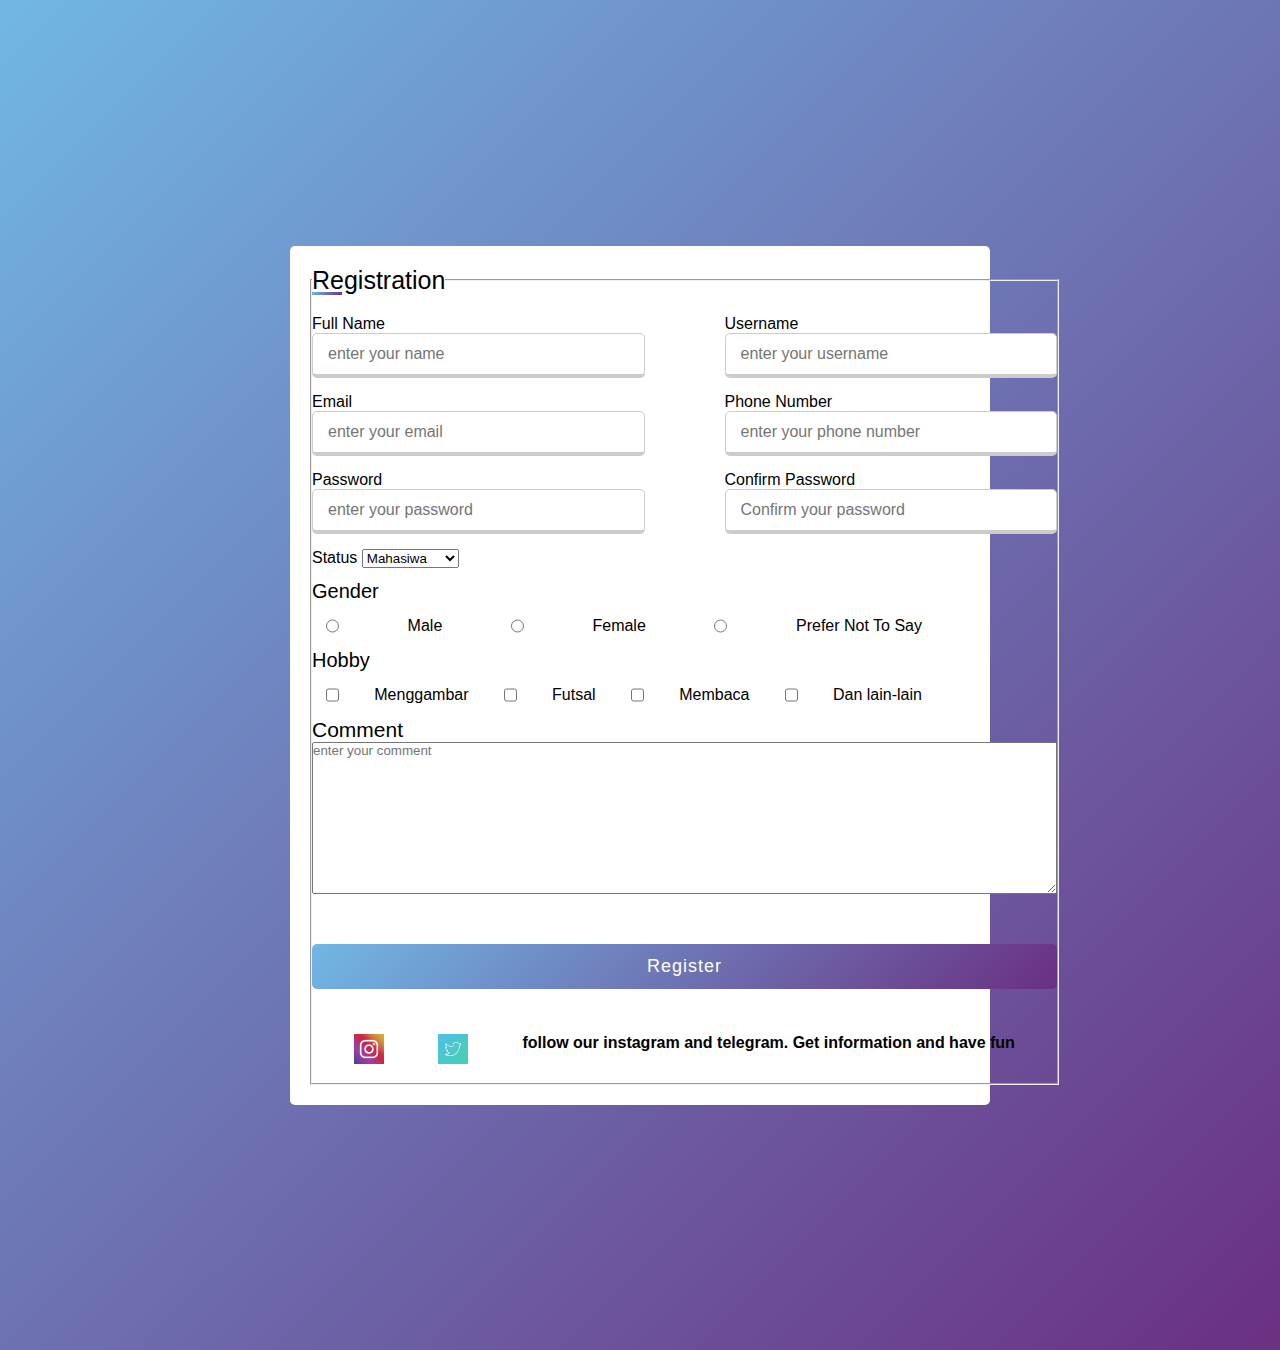
==== index.html @ c8a98d93 "Rename tugas2.html to index.html" ====
<!DOCTYPE html>
<html lang="en">
<head>
    <meta charset="UTF-8">
    <meta http-equiv="X-UA-Compatible" content="IE=edge">
    <meta name="viewport" content="width=device-width, initial-scale=1.0">
    <title>The SS Of The Human</title>
    <link rel="stylesheet" href="style.css">
</head>
<body>
    
    <div class="container" >
        <fieldset> <legend><div class="title">Registration</div></legend>
        <form action="#">
             <div class="user-details">
                <div class="input-box">
                    <span class="detail">
                        <label for="name">Full Name</label>
                    </span>
                   <input type="text" id="name" placeholder="enter your name" required>
                </div>
                <div class="input-box">
                    <span class="detail">
                        <label for="username">Username</label>
                    </span>
                   <input type="text" id="username" placeholder="enter your username" required>
                </div>
                
                <div class="input-box">
                    <span class="detail">
                        <label for="email">Email</label>
                    </span>
                    <input type="email" id="email" placeholder="enter your email" required>
                </div>
                <div class="input-box">
                    <span class="detail">
                        <label for="phone">Phone Number</label>
                    </span>
                   <input type="number" id="phone" placeholder="enter your phone number" required>
                </div>
                <div class="input-box">
                    <span class="detail">
                        <label for="password">Password</label>
                    </span>
                    <input type="password" id="password" placeholder="enter your password" required>
                </div>
                <div class="input-box">
                    
                    <span class="detail">
                        <label for="confirm password">Confirm Password</label>
                    </span>
                   <input type="password" id="confirm password" placeholder="Confirm your password" required>
                </div>
                <div class="status-detail">
                    <div class="box">
                    <span class="status-title"></span>
                </div>
                        <label for="status">Status</label>
                  <select name="dd" id="dd">
                       <option value="status">Mahasiwa</option>
                       <option value="status">Karyawan</option>
                       <option value="status">Wiraswasta</option>
                       <option value="status">Dan lain-lain</option>
                   </select>
                
            </div>
            </div>
       
            <div class="gender-detail">
                <span class="gender-title">Gender</span>
                <div class="category">
                    <input type="radio" name="gender"><label for=">
                        <span class="dot one"></span>
                        <span class="gender">Male</span>
                    </label>  
                    <input type="radio"  name="gender">
                    <label for=">
                        <span class="dot one"></span>
                        <span class="gender">Female</span>
                    </label>
                  
                    <input type="radio" name="gender"><label for=">
                        <span class="dot one"></span>
                        <span class="gender">Prefer Not To Say</span>
                    </label>
                </div>
            </div>
            <div class="hobby-detail">
                <span class="hobby-title">Hobby</span>
                    <div class="category">
                        <input type="checkbox" name="kegemaran" id="suka">
                        <label for="suka">
                       <span class="hobby">Menggambar</span>
                    </label>
                    <input type="checkbox" name="kegemaran" id="suka">
                        <label for="suka">
                       <span class="hobby">Futsal</span>
                    </label>
                    <input type="checkbox" name="kegemaran" id="suka">
                        <label for="suka">
                       <span class="hobby">Membaca</span>
                    </label>
                    <input type="checkbox" name="kegemaran" id="suka">
                        <label for="suka">
                       <span class="hobby">Dan lain-lain</span>
                    </label>
                </div>
                
            </div>
            <div class="comment-detail">
                <div class="input">
                <span class="detail">
                   </span>
                </div>
                <label for="kritik">Comment</label>
                  <div class="box-area"><textarea  name="kritik" id="kritik" cols="91" rows="10" placeholder="enter your comment" required></textarea>
               </div>
            </div>
         
            <div class="button">
                <input type="submit" value="Register">
            </div>
            <div class="social-akun">
                <a href="https://instagram.com/sofiearianti9818"><img src="insta1.jpg" width="30px" height="30px"></a>
                <a href=" https://twitter.com/sofieariantii?s=08"><img src="twitter.jpg" width="30px" height="30px"></a>
            <h4>follow our instagram and telegram. Get information and have fun</h4>   
            </div>
        </div>
        
        </form>

    </div>

</body>
</html>
---- style.css ----
*{
    margin: 0;
    padding: 0;
    box-sizing: border-box;
    font-family: 'Poppins',sans-serif;
}
body{
    display: flex;
    height: 150vh;
    justify-content: center;
    align-items: center;
    padding: 10px;
    background: linear-gradient(135deg, #71b7e6, #6a3081);
} 
.container{
    max-width:  700px;
    width: 100%;
    background: #fff;
    padding: 20px 20px;
    border-radius: 5px;
}
.container .title{
    font-size: 25px;
    font-weight: 500;
    position: relative;
}
.container .title::before{
    content: '';
    position: absolute;
    left: 0;
    bottom: 0;
    height: 3px;
    width: 30px;
    background: linear-gradient(135deg, #71b7e6, #6a3081) ;
}
.container form .user-details{
    display: flex;
    flex-wrap: wrap;
    justify-content: space-between;
    margin: 20px 0 12px 0;
}
form .user-details .input-box{
   margin-bottom: 15px;
    width: calc(100% / 2 - 40px);
}
.user-details .input-box .details{
    display: block;
    font-weight: 500;
    margin-bottom: 5px;
}
.user-details .input-box input{
    height: 45px;
    width: 100%;
    outline: none;
    border-radius: 5px;
    border: 1px solid#ccc;
    padding-left: 15px;
    font-size: 16px;
    border-bottom-width: 4px;
    transition: all 0.3s ease;
}
.user-details .input-box input:focus,
.user-details .input-box input:valid{
    border-color: #9b59b6;
}
form .gender-detail .gender-title{
    font-size: 20px;
    font-weight: 500;
}
form .gender-detail .category{
    display: flex;
    width: 80%;
    margin: 14px;
    justify-content: space-between;
}
.gender-detail .category label{
display: flex;
align-items: center;
}
.gender-detail .category label{

}
form .button{
    height: 45px;
    margin: 45px 0;
}
form .button input{
    height: 100%;
    width: 100%;
    outline: none;
    color: #fff;
    border: none;
    font-size: 18px;
    font-weight: 500;
    border-radius: 5px;
    letter-spacing: 1px;
    background: linear-gradient(135deg, #71b7e6, #6a3081);
}
form .button input:hover{
    background: linear-gradient(-135deg, #71b7e6, #6a3081);
}
form .status-detail .status-title{
    font-size: 18px;
    font-weight: 500;
    border-radius: 5px;
    height: 45px;
    margin: 45px 0;
  
  
    
}

form .comment-detail{
    display: flex;
    flex-wrap: wrap;
    align-content: space-between;
    font-size: 21px;
    
}
.comment-detail .box-area{
    width: calc(100% / 1 - 20px);
    outline: none;
   
}
.comment-detail .box-area:focus,
.comment-detail .box-area:valid{
    border-color: #9b59b6;
}
form .hobby-detail .hobby-title{
    font-size: 20px;
    font-weight: 500;
}
form .hobby-detail .category{
    display: flex;
    width: 80%;
    margin: 14px;
    justify-content: space-between;
}
.hobby-detail .category label{
display: flex;
align-items: center;
}
.social-akun{
    align-content: center;
    display: flex;
    flex-wrap: wrap;
    justify-content: space-around;
    margin: 15px;
}
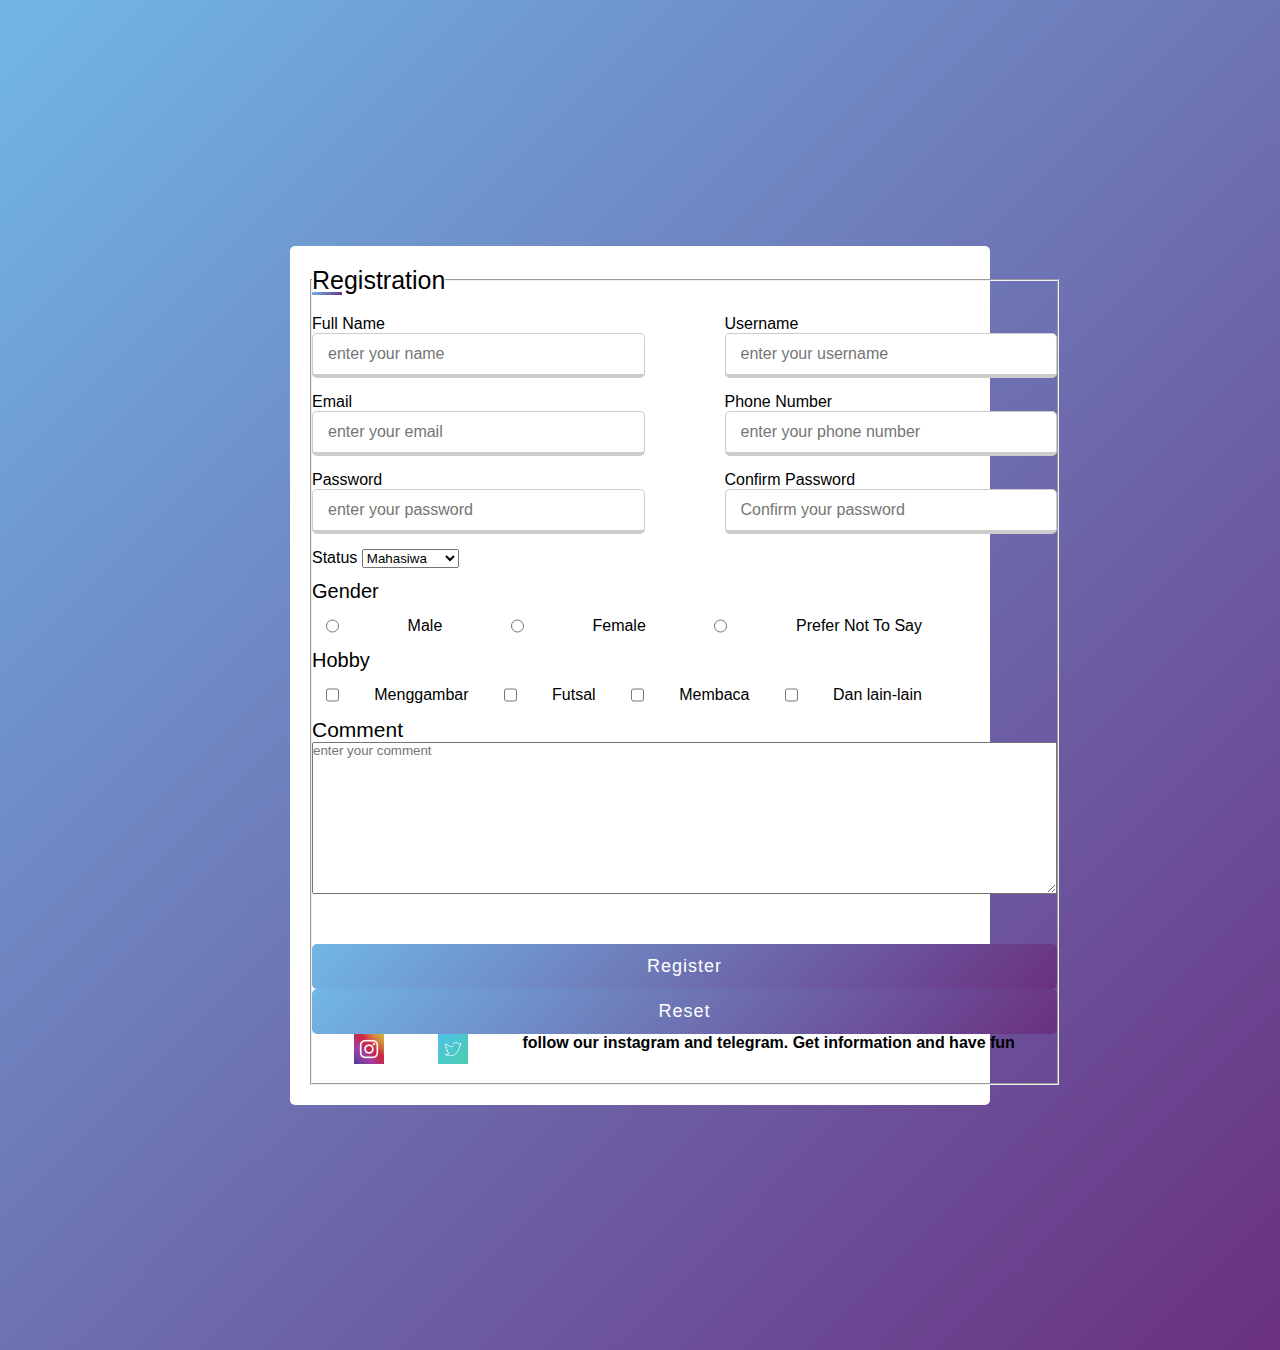
==== commit fbde07a6: "Update index.html" ====
--- a/index.html
+++ b/index.html
@@ -118,7 +118,7 @@
             </div>
          
             <div class="button">
-                <input type="submit" value="Register">
+                <input type="submit" value="Register"><input type="reset" value="Reset">
             </div>
             <div class="social-akun">
                 <a href="https://instagram.com/sofiearianti9818"><img src="insta1.jpg" width="30px" height="30px"></a>
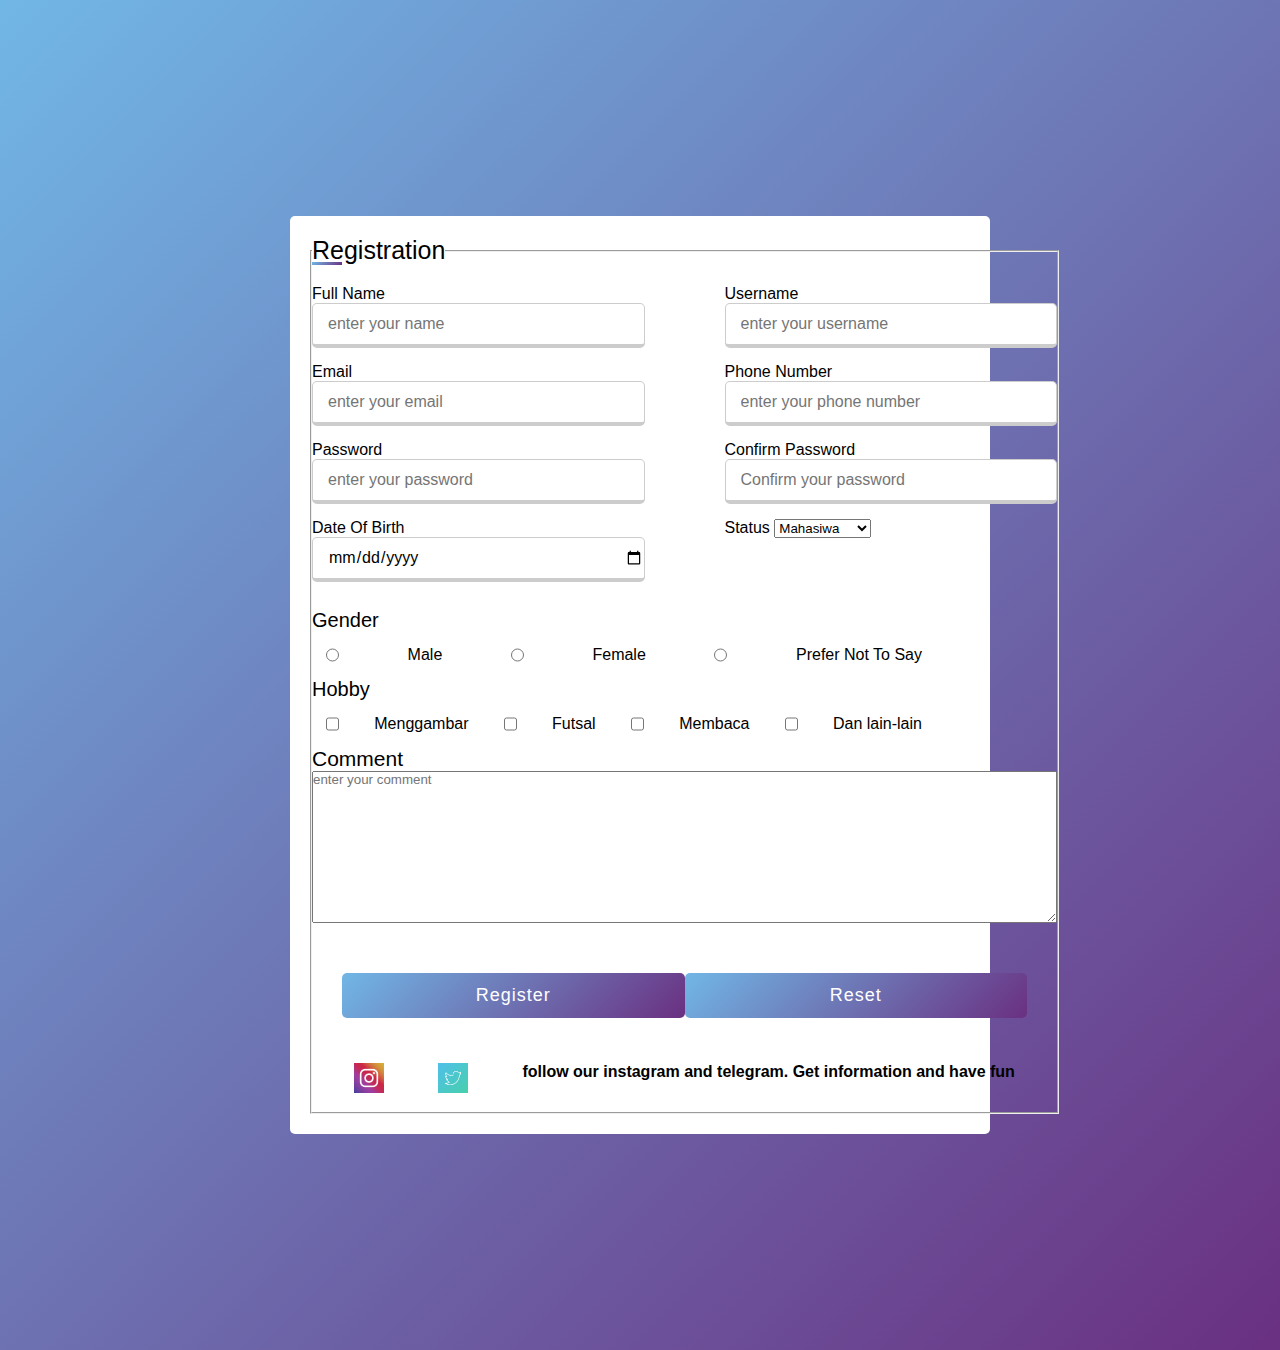
==== commit eff231e8: "Update index.html" ====
--- a/index.html
+++ b/index.html
@@ -51,11 +51,18 @@
                     </span>
                    <input type="password" id="confirm password" placeholder="Confirm your password" required>
                 </div>
-                <div class="status-detail">
-                    <div class="box">
-                    <span class="status-title"></span>
+                 <div class="input-box">
+                    
+                    <span class="detail">
+                        <label for="tgl">Date Of Birth</label>
+                    </span>
+                   <input type="date" id="tgl" required>
                 </div>
-                        <label for="status">Status</label>
+                <div class="input-box">
+                    
+                    <span class="detail">
+              
+                        <label for="status">Status</label></span>
                   <select name="dd" id="dd">
                        <option value="status">Mahasiwa</option>
                        <option value="status">Karyawan</option>
--- a/style.css
+++ b/style.css
@@ -83,6 +83,9 @@
 form .button{
     height: 45px;
     margin: 45px 0;
+     display: flex;
+    margin-left: 30px;
+    margin-right: 30px;
 }
 form .button input{
     height: 100%;
@@ -146,4 +149,4 @@
     flex-wrap: wrap;
     justify-content: space-around;
     margin: 15px;
-}+}
